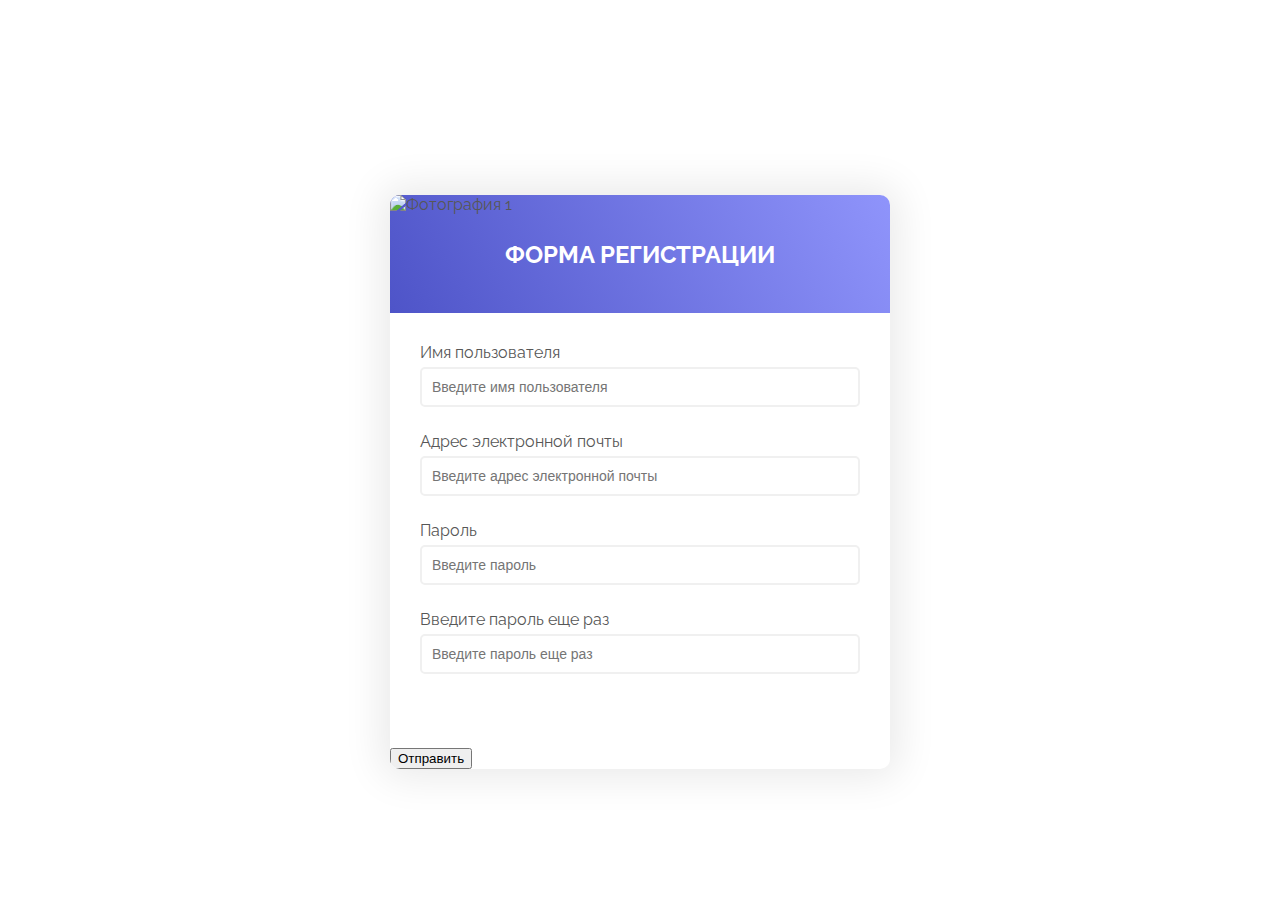
==== captcha/index.html @ 8316e253 "Update index.html" ====
<!DOCTYPE html>
<html lang="ru" >
  <head>
    <title>Form Validation + reCAPTCHA demo</title>
    <meta charset="UTF-8">
    <link rel="stylesheet" href="./style.css">
    <script type="text/javascript">
      var onloadCallback = function() {
        grecaptcha.render('html_element', {
          'sitekey' : '6LfGQGEqAAAAAEtMZi5iKh0IVw6IEvzq5Ihgh4dq'
        });
      };
    </script>
  </head>
  <body>
    <div class="container" id="main-page">
      <div class="header">
        <img src="https://life.akbars.ru/upload/iblock/a88/5lfuosjm90zdaoj37h9qux31ljz5wvhi.png" alt="Фотография 1" class= "image">
        <h2>ФОРМА РЕГИСТРАЦИИ</h2>
      </div>

      <form class="form" id="form">
        <div class="form-group">
          <label for="">Имя пользователя</label>
          <input
            type="text"
            id="username"
            placeholder="Введите имя пользователя"
            autocomplete="off"
          />
          <i class="fas fa-check-circle"></i>
          <i class="fas fa-exclamation-circle"></i>
          <small>Error Msg</small>
        </div>

        <div class="form-group">
          <label for="">Адрес электронной почты</label>
          <input type="email" id="email" placeholder="Введите адрес электронной почты" />
          <i class="fas fa-check-circle"></i>
          <i class="fas fa-exclamation-circle"></i>
          <small>Error Msg</small>
        </div>

        <!-- <div class="form-group">
				<label for="">Phone Number</label>
				<input type="number" id="phone" placeholder="Enter phone number">
				<i class="fas fa-check-circle"></i>
				<i class="fas fa-exclamation-circle"></i>
				<small>Error Msg</small>
			</div> -->

        <div class="form-group">
          <div class="pd">
          <label for="">Пароль</label>
          <button id="toggle-password" class="fa fa-eye" type="button" style="color: #ccc; background: none; border: none; padding: 0; cursor: pointer;"></button>
          </div>
          <input
            type="password"
            id="password"
            placeholder="Введите пароль"
          />
          <i class="fas fa-check-circle"></i>
          <i class="fas fa-exclamation-circle"></i>
          <small>Error Msg</small>
        </div>

        <div class="form-group">
          <div class="pd">
          <label for="">Введите пароль еще раз</label>
          <button id="toggle-retypepass" class="fa fa-eye" type="button" style="color: #ccc; background: none; border: none; padding: 0; cursor: pointer;"></button>
          </div>
          <input
            type="password"
            id="retypepass"
            placeholder="Введите пароль еще раз"
          />
          
          <i class="fas fa-check-circle"></i>
          <i class="fas fa-exclamation-circle"></i>
          <small>Error Msg</small>
        </div>
	<form action="?" method="POST" style="margin-top: .5em;">
          <div id="html_element"></div>
          <br>
        </form>

        <input id="submit-btn" type="submit" value="Отправить" class="btn" />
      </form>
    </div>

    <!-- message after submitted -->
    <div class="container" id="submitted-msg">
      <div class="submit-msg-inner">
        <h1>Спасибо, <span id="msg-name"></span>, за регистрацию.</h1>
        <button onclick="previewForm()" class="preview-btn">
          Форма предварительного просмотра
        </button>
      </div>
    </div>
    <script src="https://www.google.com/recaptcha/api.js?onload=onloadCallback&render=explicit"
        async defer>
    </script>
    <script  src="./script.js"></script>
  </body>
</html>
---- captcha/style.css ----
@import url('https://fonts.googleapis.com/css2?family=Raleway:ital,wght@0,200;0,300;0,400;0,500;0,600;0,700;0,800;0,900;1,100;1,200;1,300;1,400;1,700&display=swap');

* {
/*   margin: 0;
  padding: 0; */
  box-sizing: border-box;
}

:root {
  --lg-lightcolor: linear-gradient(to left,
      rgba(116, 235, 0.6),
      rgba(159, 172, 23, 0));
  --bg-color: #fff;
  --bg-color-header: #fcfcfc;
  --font-color-secondary: rgb(87, 87, 87);
  --button-color: #fff;
}

body {
  background-color: var(--bg-color);
  display: flex;
  flex-direction: column;
  color: var(--font-color-secondary);
  overflow: auto;
  margin: 0;
  padding: 0;
  font-family: 'Raleway', Fallback, sans-serif;
/*   font-size: 16px; */
/*   font-family: "Seymour One", sans-serif; */
  font-weight: 400;
  font-style: normal;
  align-items: center;
  justify-content: center;
  height: 100vh;
}

.container {
  margin-top: 4em;
  background-color: #fff;
  border-radius: 10px;
  box-shadow: 0 0 40px 8px rgba(0, 0, 0, 0.091);
  overflow: auto;
  width: 500px;
  max-width: 100%;
}

#main-page {
  display: block;
}

.header {
  position: relative; /* Add this */
  background-image: linear-gradient(62deg, #4e54c8 0%, #8f94fb 100%);
  padding: 25px 0;
}

.header img {
  position: absolute;
  top: 0;
  left: 0;
  width: 100%;
  height: 100%;
  object-fit: cover;
}

.header h2 {
  color: white;
  font-size: 24px;
  text-transform: uppercase;
  text-align: center;
  position: relative;
  z-index: 1;
}

.form {
  padding: 30px;
}

.form-group {
  margin-bottom: 25px;
  position: relative;
}

.form-group label {
  display: inline-block;
  margin-bottom: 5px;
}

.form-group input {
  width: 100%;
  border: 2px solid #f0f0f0;
  border-radius: 5px;
  display: block;
  font-size: 14px;
  padding: 10px;
}

.form-group input:focus {
  outline: 0;
  border-color: #777;
}

.form-group.success input {
  border-color: #2ecc71;
}

.form-group.error input {
  border-color: #e74c3c;
}

.form-group i {
  position: absolute;
  right: 12px;
  top: 38px;
  visibility: hidden;
}

.form-group.success i.fa-check-circle {
  color: #2ecc71;
  visibility: visible;
}

.form-group.error i.fa-exclamation-circle {
  color: #e74c3c;
  visibility: visible;
}

.form-group small {
  color: #e74c3c;
  position: absolute;
  left: 0;
  bottom: -20px;
  visibility: hidden;
}

.form-group.error small {
  visibility: visible;
}

.form .btn {
  /*background-color: #8EC5FC;*/
  /*   background-image: linear-gradient(62deg, #4e54c8 0%, #8f94fb 100%); */
  background-color: #659C49;

  border-radius: 6px;
  border: none;
  outline: none;
  color: #fff;
  display: block;
  font-size: 16px;
  padding: 11px 0;
  margin-top: 30px;
  width: 100%;
  font-weight: 800;
  text-transform: uppercase;
  transition: all 1s ease;
  cursor: pointer;
}

.form .btn:hover {
/*   background-image: linear-gradient(62deg, #8f94fb 0%, #4e54c8 100%); */
  background-color: #4BA2A9;
}

#submitted-msg {
  display: none;
  background-color: aliceblue;
}

.submit-msg-inner {
  text-align: center;
  padding: 65px;
}

#msg-name {
  color: green;
}

.preview-btn {
  border: none;
  outline: none;
  border-radius: 5px;
  padding: .4em 1.2em;
  background-color: #659C49;
  color: #fff;
  font-size: 1em;
  cursor: pointer;
  margin-top: 18px;
}

.disabled-btn {
  background: #8f94fb;
  border-radius: 6px;
  border: none;
  outline: none;
  color: #fff;
  display: block;
  font-size: 16px;
  padding: 11px 0;
  margin-top: 20px;
  width: 100%;
  font-weight: 800;
  text-transform: uppercase;
  transition: all 1s ease;
}

@media (max-width: 768px) {
  #main-page {
    margin-top: 50px;
    margin-bottom: 15px;
  }
}

@media (max-width: 525px) {
  #main-page {
    margin-top: 15px;
    margin-bottom: 15px;
  }

  .container {
    width: 400px;
  }

  .header {
    padding: 20px 0;
  }

  .header h2 {
    font-size: 18px;
  }

  .form {
    padding: 19px;
  }

  .form-group {
    margin-bottom: 19px;
  }

  .form-group input {
    font-size: 14px;
    padding: 7px;
  }

  .form-group i {
    right: 10px;
    top: 33px;
  }
}

@media (max-width: 375px) {
  #main-page {
    margin-top: 10px;
    margin-bottom: 10px;
  }

  .container {
    width: 330px;
  }

  .header h2 {
    font-size: 18px;
  }

  .form {
    padding: 17px;
  }

  .form-group {
    margin-bottom: 22px;
  }

  .form-group input {
    padding: 5px;
  }

  .form-group i {
    right: 10px;
    top: 32px;
  }
}

@media (max-width: 325px) {
  .container {
    width: 300px;
  }

  .header h2 {
    font-size: 16px;
  }

  .form {
    padding: 15px;
  }

  .form-group {
    margin-bottom: 22px;
  }

  .form-group input {
    padding: 5px;
  }

  .form-group i {
    right: 10px;
    top: 32px;
  }
}

.pd {
  display: flex;
  align-items: center;
}

#toggle-password, #toggle-retypepass {
  margin-right: 10px;
  font-size: 1em;
  position: absolute;
  top: 0;
  right: 0;
}
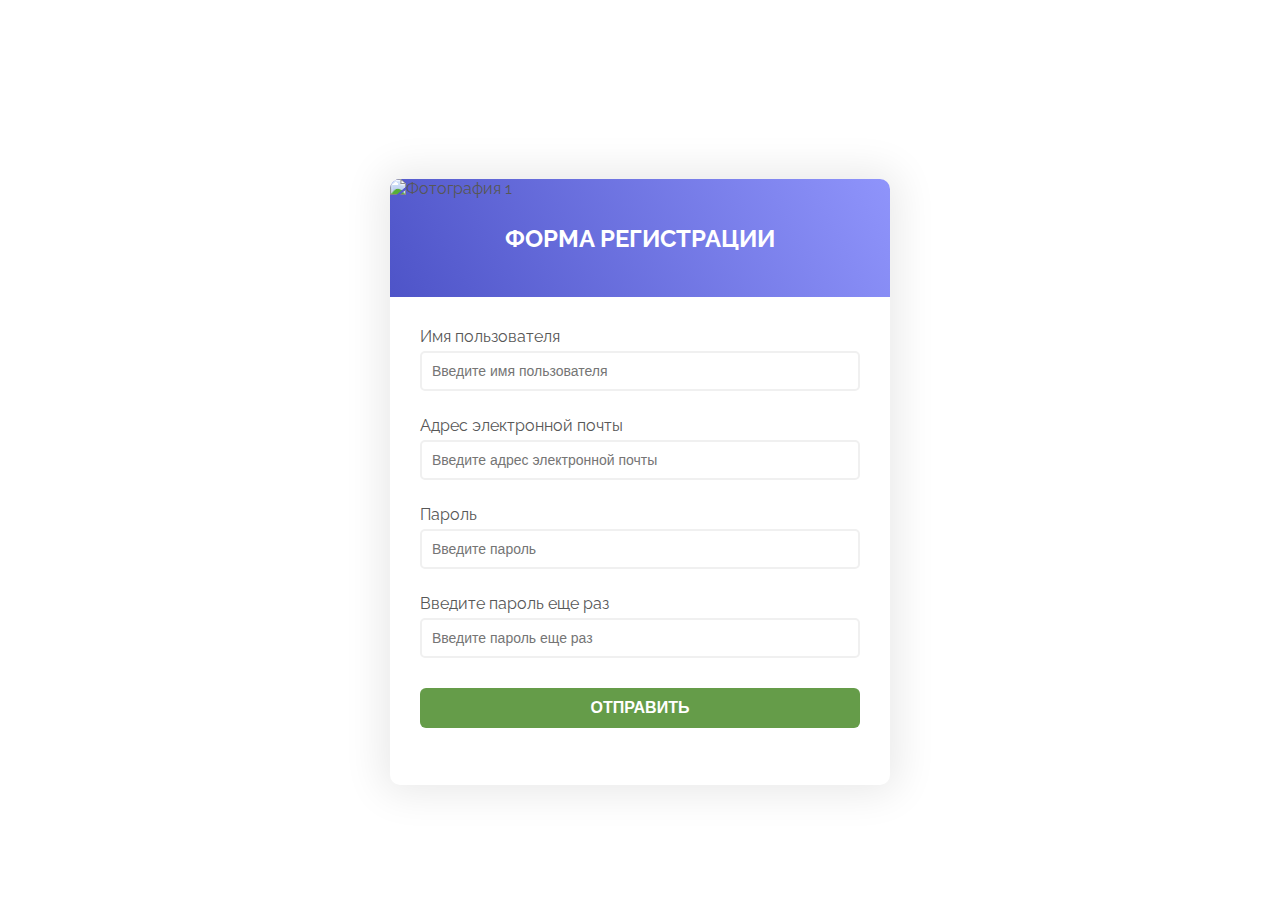
==== commit 0175f1d9: "Update index.html" ====
--- a/captcha/index.html
+++ b/captcha/index.html
@@ -79,13 +79,13 @@
           <i class="fas fa-exclamation-circle"></i>
           <small>Error Msg</small>
         </div>
-	<form action="?" method="POST" style="margin-top: .5em;">
-          <div id="html_element"></div>
-          <br>
-        </form>
 
         <input id="submit-btn" type="submit" value="Отправить" class="btn" />
       </form>
+	    <form action="?" method="POST" style="margin-top: .5em;">
+             <div id="html_element"></div>
+             <br>
+            </form>
     </div>
 
     <!-- message after submitted -->
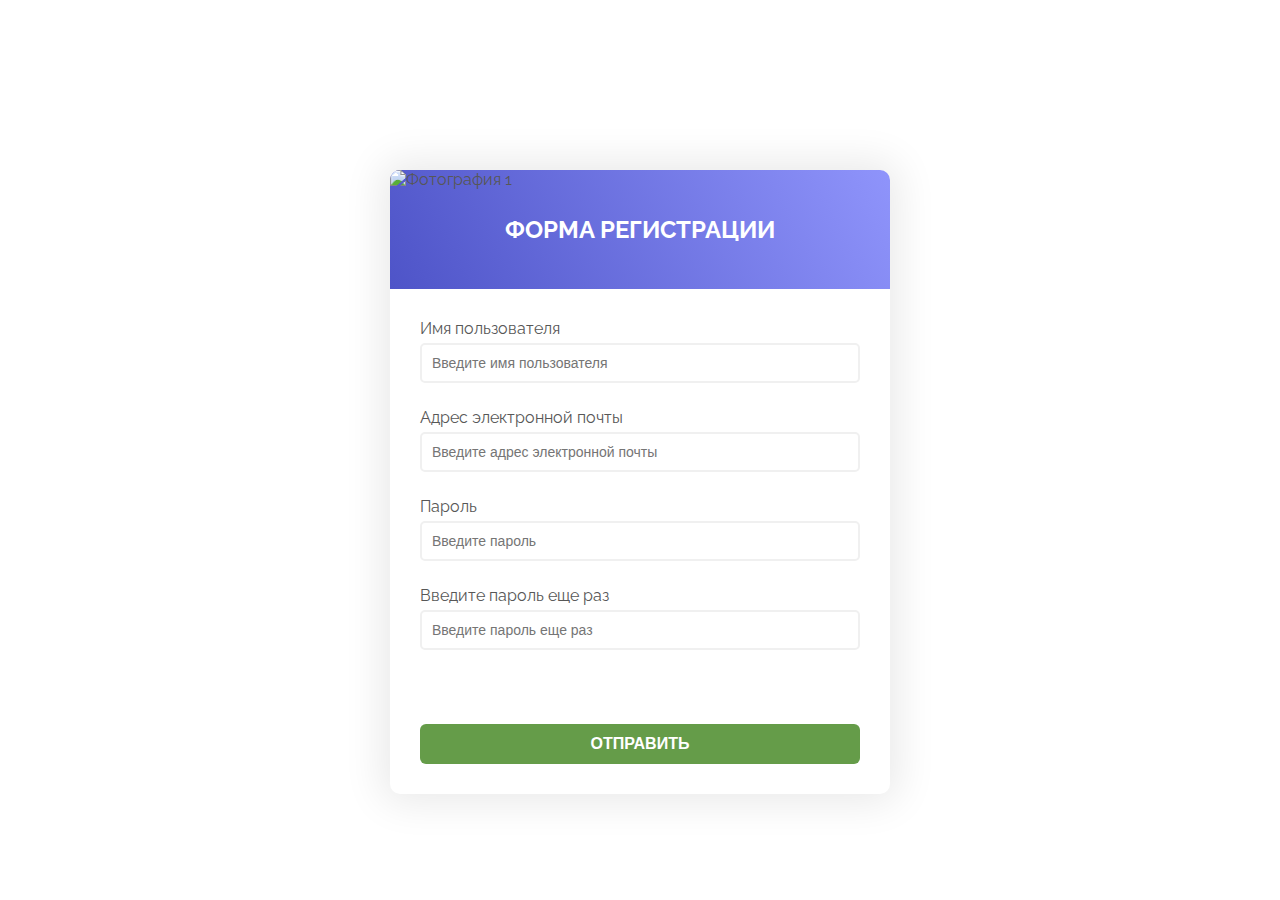
==== commit 5baa0106: "Update index.html" ====
--- a/captcha/index.html
+++ b/captcha/index.html
@@ -79,13 +79,12 @@
           <i class="fas fa-exclamation-circle"></i>
           <small>Error Msg</small>
         </div>
-
-        <input id="submit-btn" type="submit" value="Отправить" class="btn" />
-      </form>
-	    <form action="?" method="POST" style="margin-top: .5em;">
+	<form action="?" method="POST" style="margin-top: .5em; margin-left: 5.6vw;">
              <div id="html_element"></div>
              <br>
-            </form>
+             <input id="submit-btn" type="submit" value="Отправить" class="btn" />
+	</form>
+      </form>
     </div>
 
     <!-- message after submitted -->
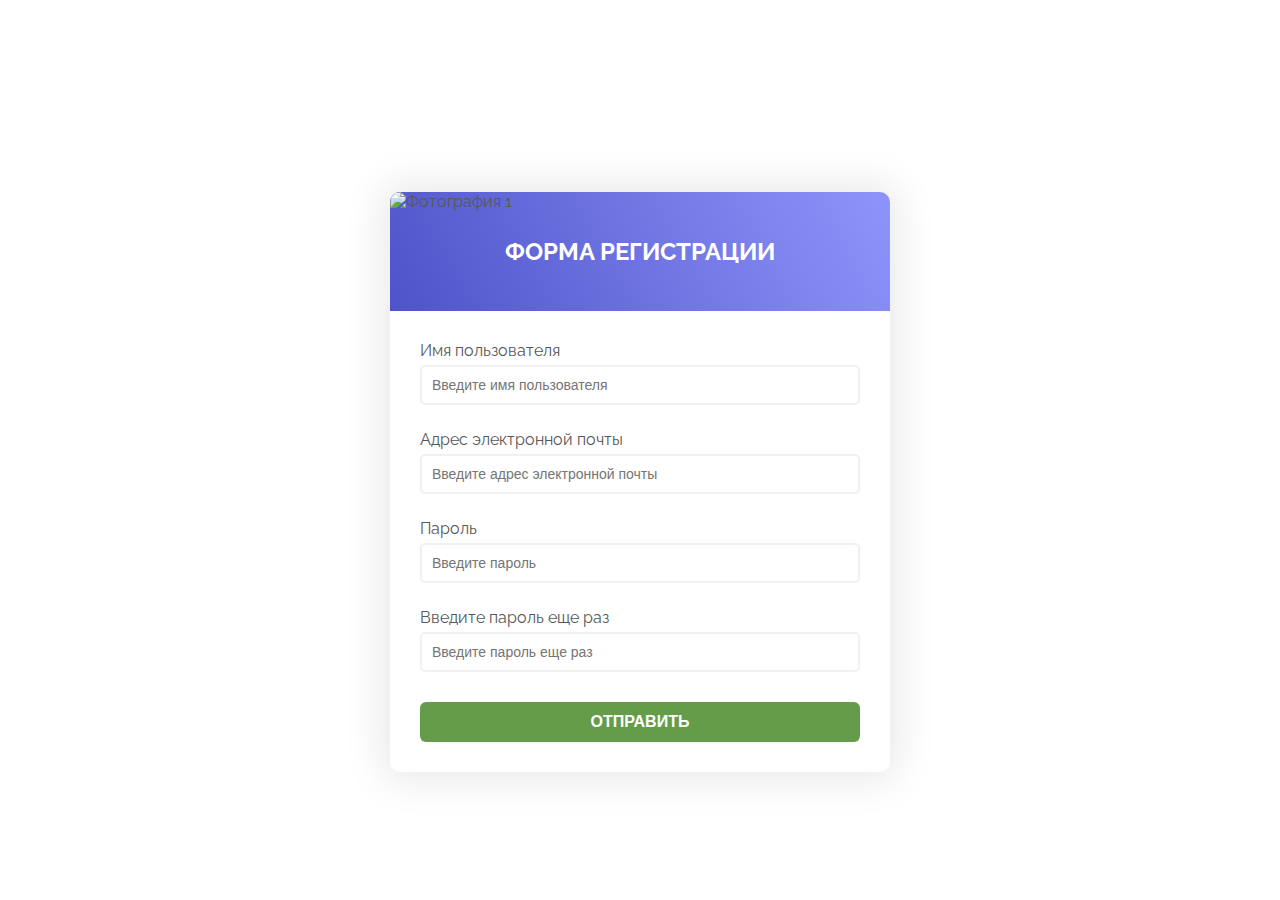
==== commit 51e9ad93: "Update index.html" ====
--- a/captcha/index.html
+++ b/captcha/index.html
@@ -81,7 +81,6 @@
         </div>
 	<form action="?" method="POST" style="margin-top: .5em; margin-left: 5.6vw;">
              <div id="html_element"></div>
-             <br>
              <input id="submit-btn" type="submit" value="Отправить" class="btn" />
 	</form>
       </form>
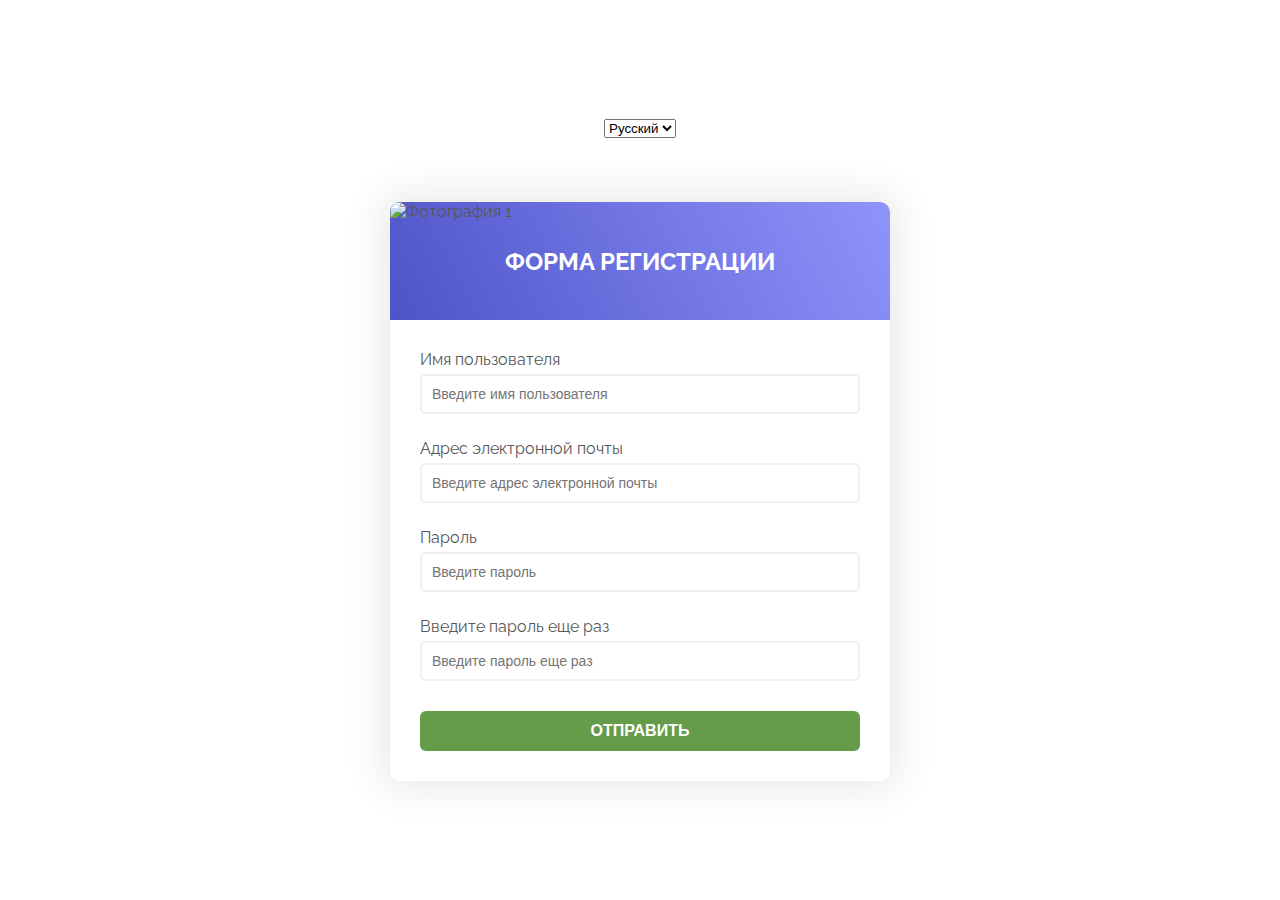
==== commit fed046c7: "Update index.html" ====
--- a/captcha/index.html
+++ b/captcha/index.html
@@ -3,7 +3,13 @@
   <head>
     <title>Form Validation + reCAPTCHA demo</title>
     <meta charset="UTF-8">
+    <meta name="viewport" content="width=device-width, initial-scale=1.0" />
     <link rel="stylesheet" href="./style.css">
+    <link
+      rel="stylesheet"
+      href="https://cdnjs.cloudflare.com/ajax/libs/font-awesome/5.10.0/css/all.min.css"
+      integrity="sha512-PgQMlq+nqFLV4ylk1gwUOgm6CtIIXkKwaIHp/PAIWHzig/lKZSEGKEysh0TCVbHJXCLN7WetD8TFecIky75ZfQ=="
+      crossorigin="anonymous"/>
     <script type="text/javascript">
       var onloadCallback = function() {
         grecaptcha.render('html_element', {
@@ -13,6 +19,10 @@
     </script>
   </head>
   <body>
+    <select id="language-switcher">
+      <option value="ru">Русский</option>
+      <option value="en">English</option>
+    </select>
     <div class="container" id="main-page">
       <div class="header">
         <img src="https://life.akbars.ru/upload/iblock/a88/5lfuosjm90zdaoj37h9qux31ljz5wvhi.png" alt="Фотография 1" class= "image">
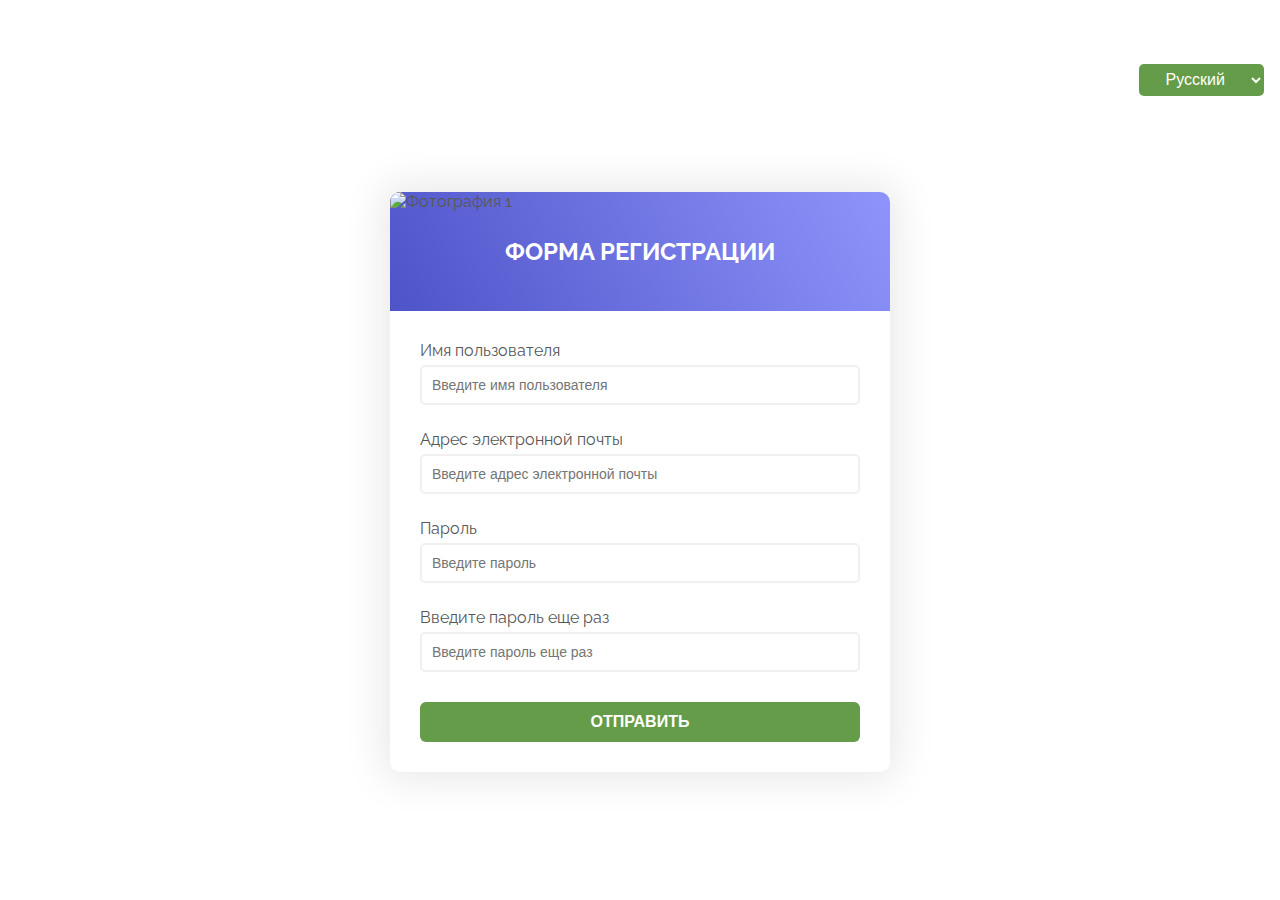
==== commit df26d016: "Update index.html" ====
--- a/captcha/index.html
+++ b/captcha/index.html
@@ -31,7 +31,7 @@
 
       <form class="form" id="form">
         <div class="form-group">
-          <label for="">Имя пользователя</label>
+          <label for="" id="USERNAME">Имя пользователя</label>
           <input
             type="text"
             id="username"
@@ -44,7 +44,7 @@
         </div>
 
         <div class="form-group">
-          <label for="">Адрес электронной почты</label>
+          <label for="" id="EMAIL">Адрес электронной почты</label>
           <input type="email" id="email" placeholder="Введите адрес электронной почты" />
           <i class="fas fa-check-circle"></i>
           <i class="fas fa-exclamation-circle"></i>
@@ -61,7 +61,7 @@
 
         <div class="form-group">
           <div class="pd">
-          <label for="">Пароль</label>
+          <label for="" id="PASSWORD">Пароль</label>
           <button id="toggle-password" class="fa fa-eye" type="button" style="color: #ccc; background: none; border: none; padding: 0; cursor: pointer;"></button>
           </div>
           <input
@@ -76,7 +76,7 @@
 
         <div class="form-group">
           <div class="pd">
-          <label for="">Введите пароль еще раз</label>
+          <label for="" id="RETYPE_PASSWORD">Введите пароль еще раз</label>
           <button id="toggle-retypepass" class="fa fa-eye" type="button" style="color: #ccc; background: none; border: none; padding: 0; cursor: pointer;"></button>
           </div>
           <input
@@ -99,7 +99,7 @@
     <!-- message after submitted -->
     <div class="container" id="submitted-msg">
       <div class="submit-msg-inner">
-        <h1>Спасибо, <span id="msg-name"></span>, за регистрацию.</h1>
+        <h1><span id="msg-name"></span></h1>
         <button onclick="previewForm()" class="preview-btn">
           Форма предварительного просмотра
         </button>
--- a/captcha/style.css
+++ b/captcha/style.css
@@ -319,3 +319,29 @@
   top: 0;
   right: 0;
 }
+
+#language-switcher {
+  position: absolute;
+  right: 1em;
+  top: 4em;
+  display: inline-block;
+  padding: .4em 1.4em;
+  border: none;
+  border-radius: 5px;
+  background-color: #659C49;
+  color: #fff;
+  font-size: 16px;
+  transition: all 1s ease;
+  cursor: pointer;
+  z-index: 1000;
+}
+
+#language-switcher:hover {
+  background-color: #4BA2A9;
+}
+
+#language-switcher option {
+  background-color: #fff;
+  color: #2F4F4F;
+  border: none;
+}
